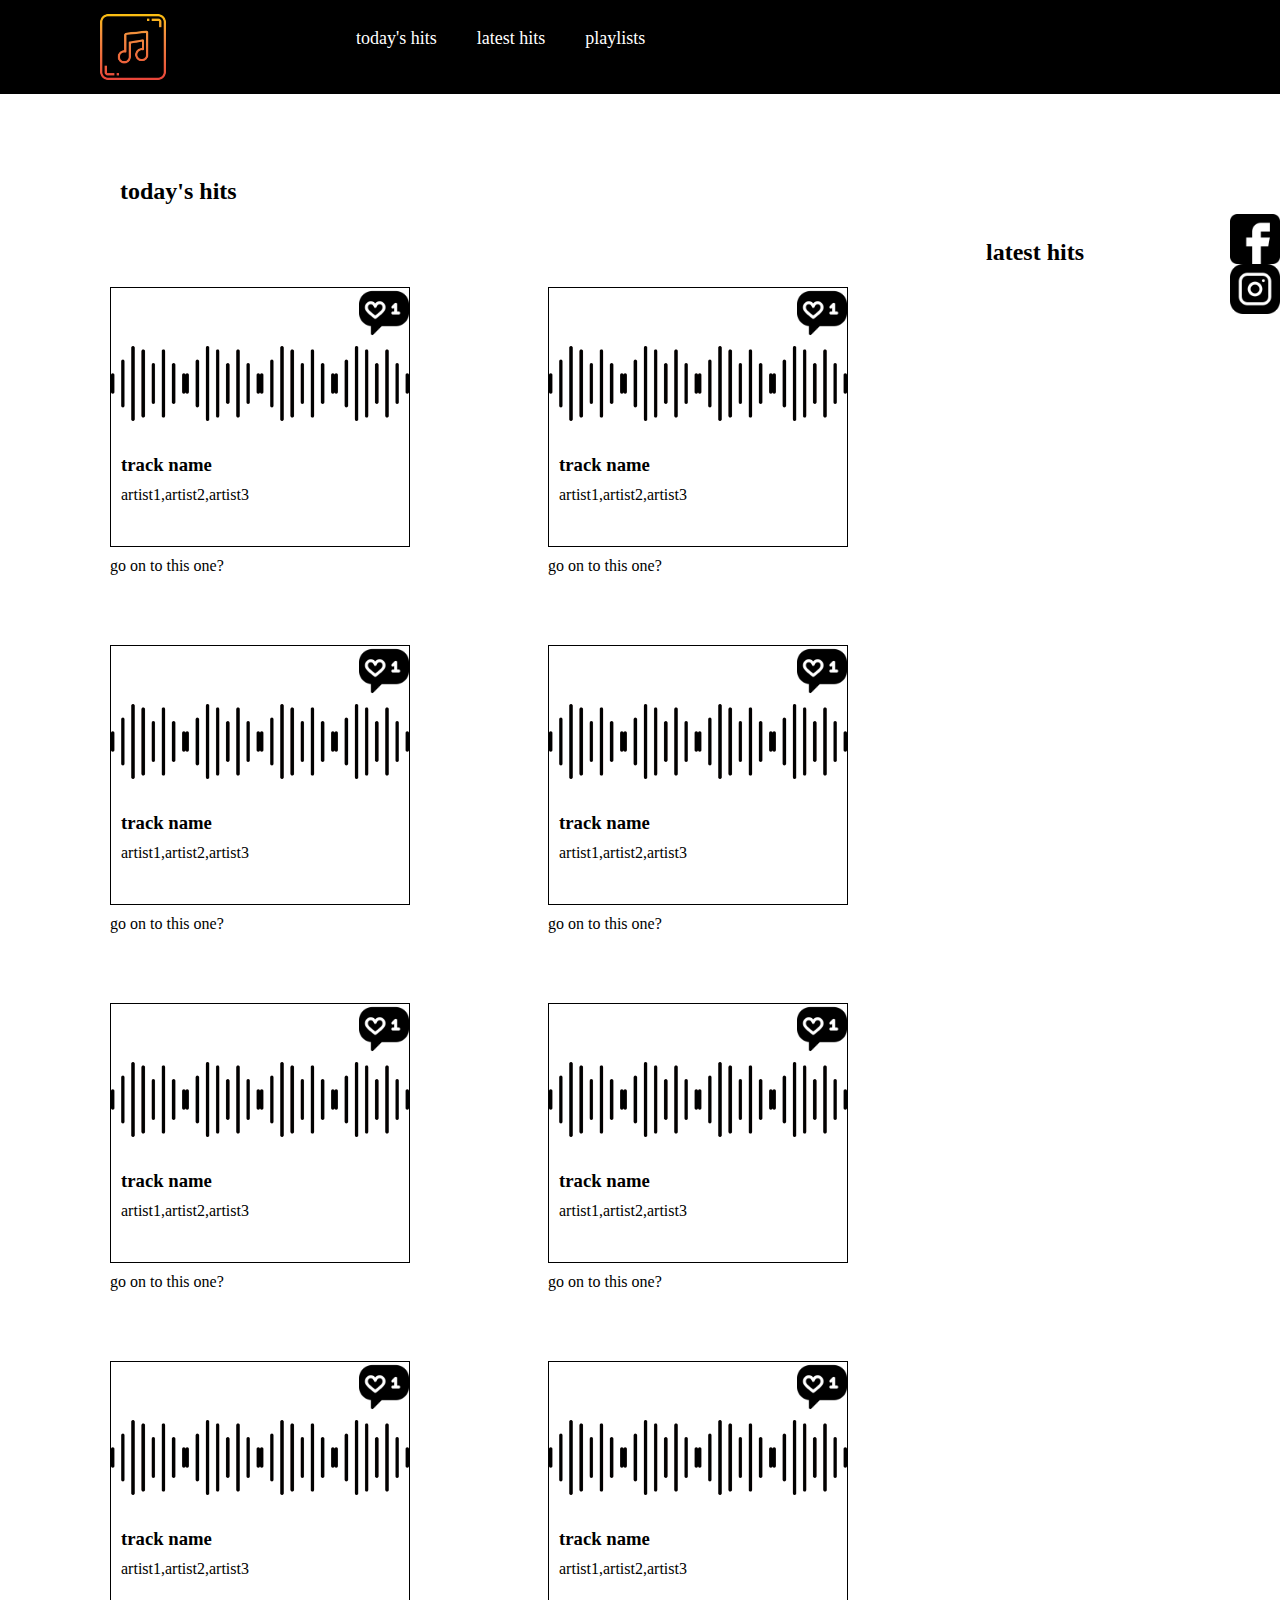
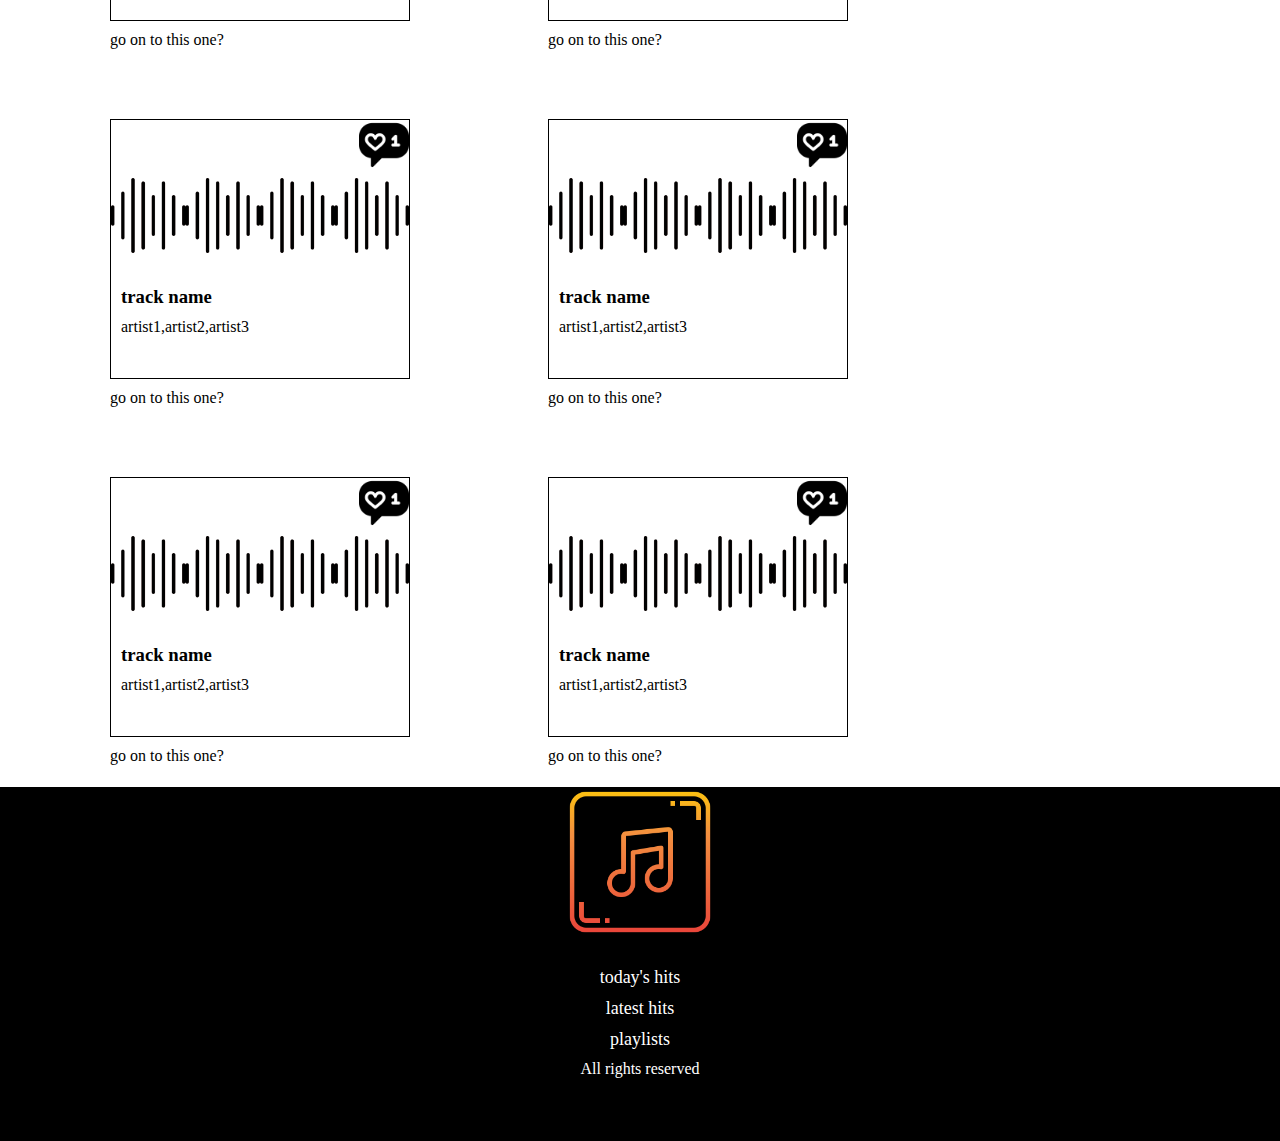
==== index.html @ a3f8bdf5 "first commit" ====
<!DOCTYPE html>
<html lang="en">
<head>
    <meta charset="UTF-8">
    <meta http-equiv="X-UA-Compatible" content="IE=edge">
    <meta name="viewport" content="width=device-width, initial-scale=1.0">
    <link rel="stylesheet" href="style/style.css">
    <title>Document</title>
</head>
<body>
  <header>
    <h1><a href="index.html">Music Page </a></h1>
    <nav>
        <ul>
            <li><a href="#">today&apos;s hits</a></li>
            <li><a href="#">latest hits</a></li>
            <li><a href="playlist.html">playlists</a></li>
        </ul>
    </nav>
  </header>
  <main>
    <div class="social">
        <div class="facebook">
            <a href="https://www.facebook.com/" target="_blank">
                <img src="img/fb.png" alt="facebook">
            </a>
        </div>
        <div class="instagram">
            <a href="https://www.instagram.com" target="_blank">
                <img   src="img/instagram.png" alt="instagram">
            </a>
        </div>
    </div>
    <h2>today&apos;s hits</h2>
    <article>
        <section>
        <div class="sound"></div>
         <h3>track name</h3>  
         <p>artist1,artist2,artist3</p> 
         <div class="background"></div>
        </section>
        <p><a href="#">go on to this one?</a></p>
    </article>
    <article>
        <section>
        <div class="sound"></div>
         <h3>track name</h3>  
         <p>artist1,artist2,artist3</p> 
         <div class="background"></div>
        </section>
        <p><a href="#">go on to this one?</a></p>
    </article>
    <article>
        <section>
        <div class="sound"></div>
         <h3>track name</h3>  
         <p>artist1,artist2,artist3</p> 
         <div class="background"></div>
        </section>
        <p><a href="#">go on to this one?</a></p>
    </article>
    <h2 class="latest">latest hits</h2>
    <article>
        <section>
        <div class="sound"></div>
         <h3>track name</h3>  
         <p>artist1,artist2,artist3</p> 
         <div class="background"></div>
        </section>
        <p><a href="#">go on to this one?</a></p>
    </article>
    <article>
        <section>
        <div class="sound"></div>
         <h3>track name</h3>  
         <p>artist1,artist2,artist3</p> 
         <div class="background"></div>
        </section>
        <p><a href="#">go on to this one?</a></p>
    </article>
    <article>
        <section>
        <div class="sound"></div>
         <h3>track name</h3>  
         <p>artist1,artist2,artist3</p> 
         <div class="background"></div>
        </section>
        <p><a href="#">go on to this one?</a></p>
    </article>
    <article>
        <section>
        <div class="sound"></div>
         <h3>track name</h3>  
         <p>artist1,artist2,artist3</p> 
         <div class="background"></div>
        </section>
        <p><a href="#">go on to this one?</a></p>
    </article>
    <article>
        <section>
        <div class="sound"></div>
         <h3>track name</h3>  
         <p>artist1,artist2,artist3</p> 
         <div class="background"></div>
        </section>
        <p><a href="#">go on to this one?</a></p>
    </article>
    <article>
        <section>
        <div class="sound"></div>
         <h3>track name</h3>  
         <p>artist1,artist2,artist3</p> 
         <div class="background"></div>
        </section>
        <p><a href="#">go on to this one?</a></p>
    </article>
    <article>
        <section>
        <div class="sound"></div>
         <h3>track name</h3>  
         <p>artist1,artist2,artist3</p> 
         <div class="background"></div>
        </section>
        <p><a href="#">go on to this one?</a></p>
    </article>
    <article>
        <section>
        <div class="sound"></div>
         <h3>track name</h3>  
         <p>artist1,artist2,artist3</p> 
         <div class="background"></div>
        </section>
        <p><a href="#">go on to this one?</a></p>
    </article>
    <article>
        <section>
        <div class="sound"></div>
         <h3>track name</h3>  
         <p>artist1,artist2,artist3</p> 
         <div class="background"></div>
        </section>
        <p><a href="#">go on to this one?</a></p>
    </article>
    <h2 class="latest latesttwo">latest hits</h2>
  </main>
  <footer>
    <div class="logo"></div>
    <nav>
        <ul>
            <li><a href="#">today&apos;s hits</a></li>
            <li><a href="#">latest hits</a></li>
            <li><a href="playlist.html">playlists</a></li>
        </ul>
    </nav>
    <p>All rights reserved</p>
  </footer>
</body>
</html>
---- style/style.css ----
*{
    text-decoration: none;
    list-style-type: none;
    box-sizing: border-box;
    padding: 0;
    margin: 0;
}
header{
    width: 100%;
    height: 94px;
    background-color: #000000;
}
li a{
    font-size: 18px;
    color: #FFFFFF;
}
header li{
    float: left;
    margin: 20px;
    margin-top: 28px;
    
}
header h1{
    width: 70px;
    height: 70px;
    background-image: url(../img/music-note.png);
    background-size: 100%;
    background-repeat: no-repeat;
    text-indent: -99999px;
    float: left;
    margin-left: 98px;
    margin-right: 168px;
    margin-top: 12px;
    color: rgb(149, 14, 32);
}

header h1 a{
    width: 70px;
    height: 70px;
    display: block;
}
.social{
    
    width: 50px;
    height: 100px;
    position: fixed;
    top: 214px;
    right: 0;
}
.social .facebook, .social .instagram{
    width: 100%;
    height: 50%;
    overflow: hidden;
}
.social .facebook img,
.social .instagram img{
    width: 100%;
}
main{
    padding-top: 50px;
    padding-left: 110px;
    padding-bottom: 100px;
}
article{
    float: left;
    margin-right: 138px;
    margin-top: 48px;
    margin-bottom: 22px;
}
section{
    border: 1px solid #000000;
    width: 300px;
    height: 260px;
   
    position: relative;
}
.background{
    background-image: url(../img/like.png);
    background-size: 100%;
    height: 50px;
    width: 50px;
    position: absolute;
    right: 0;
    top: 0;
}
h3 {
    margin-top: 20px;
    
}
section h3, section p{
    padding-left: 10px;
    
}
.sound{
    width: 100%;
    height: 88px;
    margin-top: 26px;
    background-image: url(../img/sound.png);
    background-repeat: repeat-x;
    background-size: 25%;
    margin-top: 58px;
   
}
p a{
    color: #000000;
}
article p{
    padding-top: 10px;
}
.latest{
    margin-top: 30px;
}
.latesttwo{
    visibility: hidden;
}


footer{
    height: 354px;
    width: 100%;
    background-color: #000000;
    margin-top: 20px;
    color: #FFFFFF;
    clear: both;
}
footer li, footer p{
    text-align: center;
    color: #FFFFFF;
    padding-top: 10px;
}
.logo{
    background-image: url(../img/music-note.png);
    width: 150px;
    height: 150px;
    background-size: 100%;
    background-repeat: no-repeat;
    margin: 20px auto;
}
.list li a{
    color: #000000;
    padding: 18px;
    line-height:initial;
}
.list{
    width: 280px;
    height: 360px;
    float: left;
    margin-right: 70px;

   
}
h2{
    margin: 34px 10px;
}
.soundtwo{
    clear: both;
    width: 260px;
    margin-left: 432px;
    margin-top: 402px;
}
.secondlist{
    margin-right: 40px;
}
.lastp{
    text-align: center;
    font-size: 36px;
    text-transform: capitalize;
}
.lastsoundtwo{
    margin: 60px auto;
    clear: both;
}
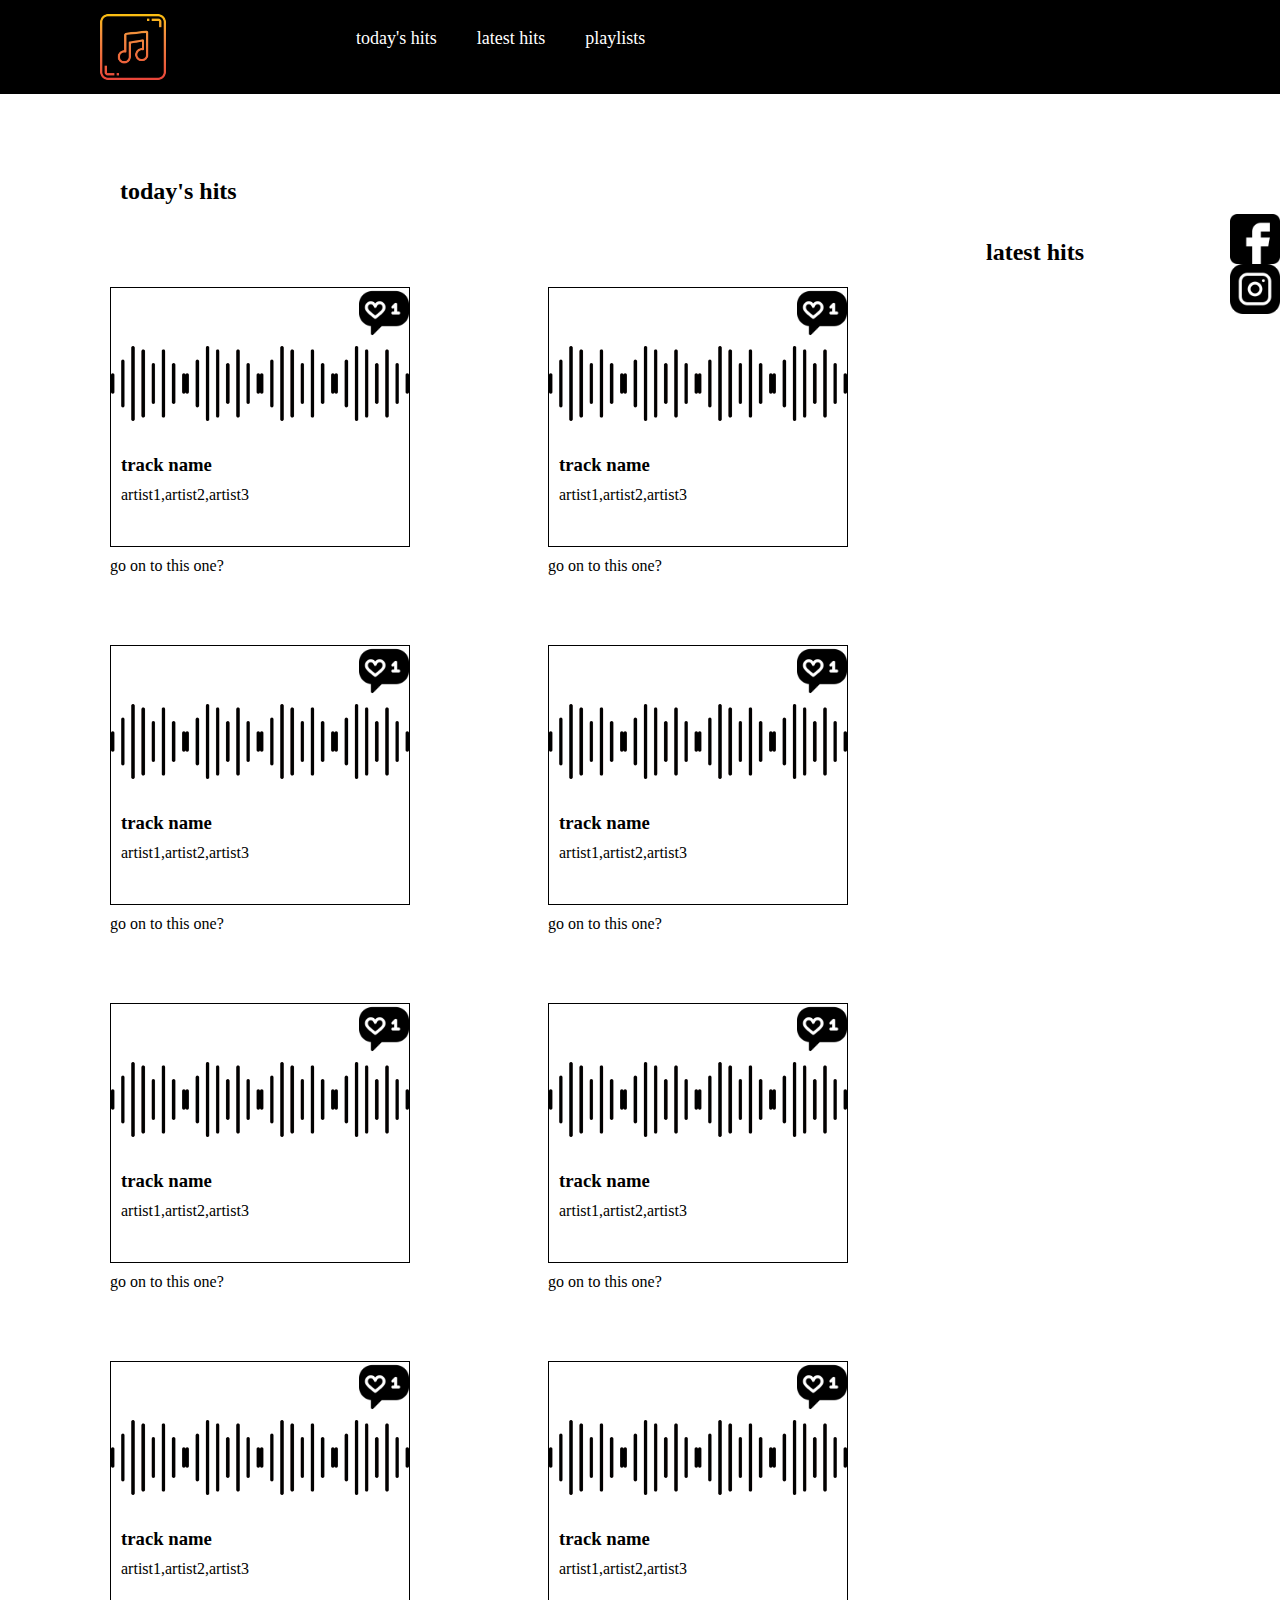
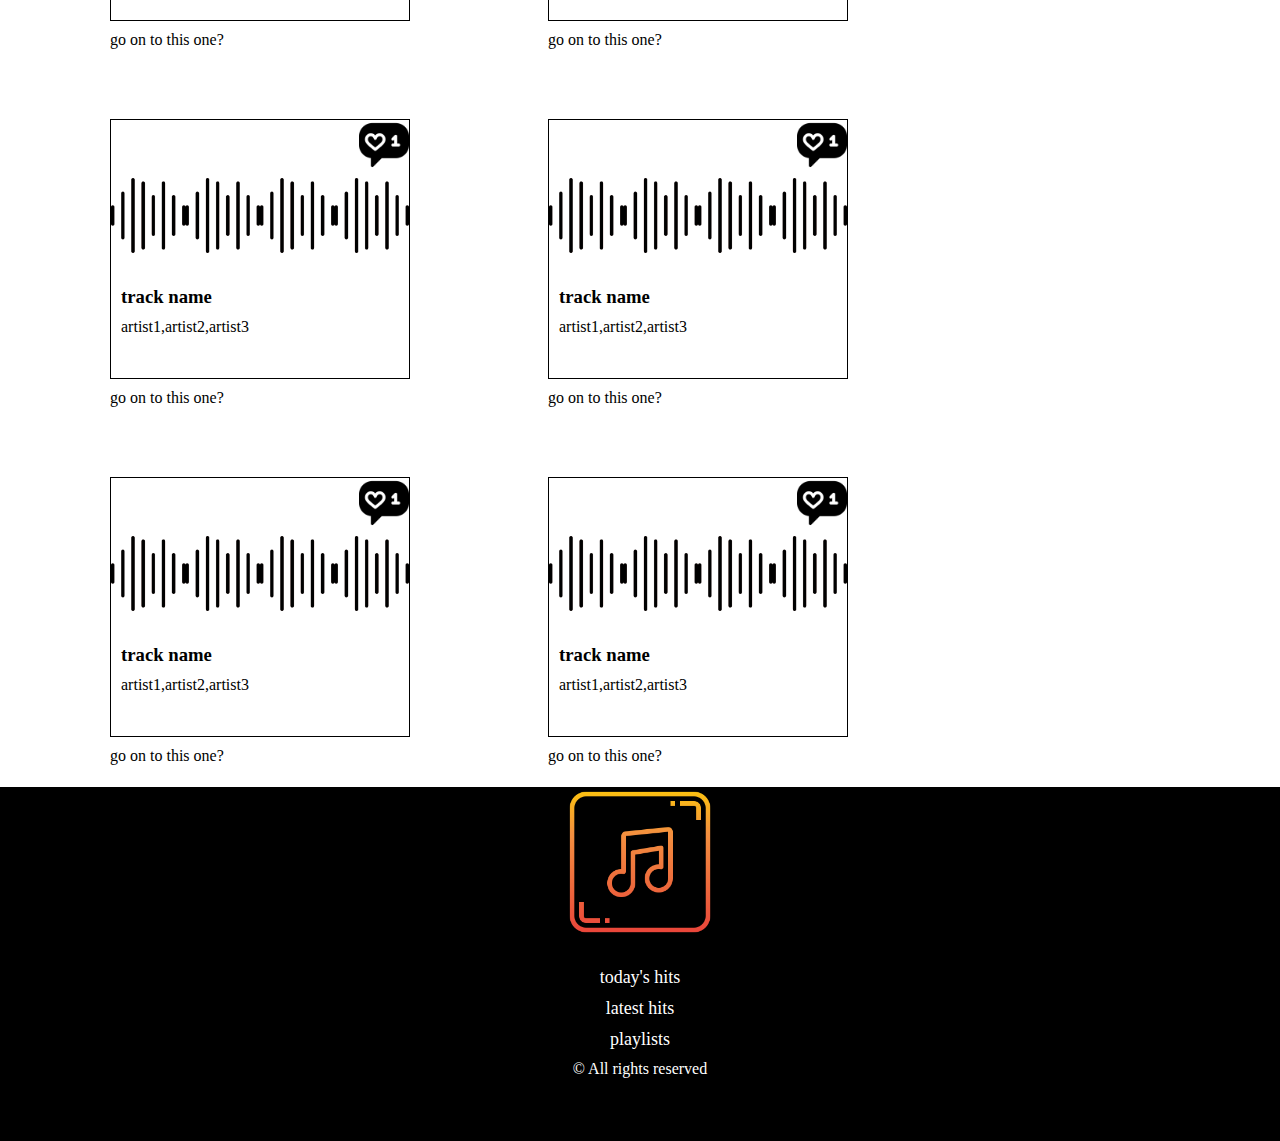
==== commit cfcbd557: "first commit" ====
--- a/index.html
+++ b/index.html
@@ -5,7 +5,7 @@
     <meta http-equiv="X-UA-Compatible" content="IE=edge">
     <meta name="viewport" content="width=device-width, initial-scale=1.0">
     <link rel="stylesheet" href="style/style.css">
-    <title>Document</title>
+    <title>Music Pag</title>
 </head>
 <body>
   <header>
@@ -20,16 +20,16 @@
   </header>
   <main>
     <div class="social">
-        <div class="facebook">
+       
             <a href="https://www.facebook.com/" target="_blank">
-                <img src="img/fb.png" alt="facebook">
+                <div class="facebook"></div>
             </a>
-        </div>
-        <div class="instagram">
+        
+        
             <a href="https://www.instagram.com" target="_blank">
-                <img   src="img/instagram.png" alt="instagram">
+                <div class="instagram"></div>
             </a>
-        </div>
+        
     </div>
     <h2>today&apos;s hits</h2>
     <article>
--- a/style/style.css
+++ b/style/style.css
@@ -13,6 +13,7 @@
 li a{
     font-size: 18px;
     color: #FFFFFF;
+    position: relative;
 }
 header li{
     float: left;
@@ -20,6 +21,36 @@
     margin-top: 28px;
     
 }
+header li a:hover{
+
+}
+header li a::before{
+    content: "";
+    width: 0;
+    height: 2px;
+    background-color: #d2cdcd;
+    position: absolute;
+    bottom: 0;
+    left: 0;
+    transition: 1s;
+}
+header li a:hover:before{
+    width: 100%;
+}
+header li a::after{
+    content: "";
+    width: 0;
+    height: 2px;
+    background-color: #d2cdcd;
+    position: absolute;
+    top: 0;
+    right: 0;
+    transition: 1s;
+}
+header li a:hover::after{
+    width: 100%;
+}
+
 header h1{
     width: 70px;
     height: 70px;
@@ -40,22 +71,37 @@
     display: block;
 }
 .social{
-    
+    display: block;
     width: 50px;
     height: 100px;
     position: fixed;
     top: 214px;
     right: 0;
 }
-.social .facebook, .social .instagram{
+
+.social .facebook{
+    background-image: url(../img/fb.png);
+    background-size: 100%;
     width: 100%;
     height: 50%;
     overflow: hidden;
 }
-.social .facebook img,
-.social .instagram img{
-    width: 100%;
-}
+.social .instagram{
+    background-image: url(../img/instagram.png);
+    background-size: 100%;
+    width: 100%;
+    height: 50%;
+    overflow: hidden;
+}
+.social .instagram:hover{
+    background-image: url(../img/instagramferadi.png);
+    cursor: pointer;
+}
+.social .facebook:hover{
+    background-image: url(../img/facebookferadi.png);
+    cursor: pointer;
+}
+
 main{
     padding-top: 50px;
     padding-left: 110px;
@@ -67,12 +113,17 @@
     margin-top: 48px;
     margin-bottom: 22px;
 }
+article p:last-child:hover{
+   text-decoration: underline;
+}
 section{
     border: 1px solid #000000;
     width: 300px;
     height: 260px;
-   
     position: relative;
+}
+section:hover{
+    box-shadow: 0px 1px 7px 4px rgba(38,36,36,0.54);
 }
 .background{
     background-image: url(../img/like.png);
@@ -82,6 +133,11 @@
     position: absolute;
     right: 0;
     top: 0;
+}
+.background:hover{
+    background-image: url(../img/like\ 2.png);
+    cursor: pointer;
+    background-size: 100%;
 }
 h3 {
     margin-top: 20px;
@@ -146,8 +202,11 @@
     height: 360px;
     float: left;
     margin-right: 70px;
-
-   
+}
+.list:hover{
+    background-color: #E5E5E5;
+    box-shadow: 0px 1px 15px 8px #E5E5E5;
+    cursor: pointer;
 }
 h2{
     margin: 34px 10px;
@@ -160,6 +219,7 @@
 }
 .secondlist{
     margin-right: 40px;
+    margin-bottom: 32px;
 }
 .lastp{
     text-align: center;
@@ -169,4 +229,7 @@
 .lastsoundtwo{
     margin: 60px auto;
     clear: both;
+}
+footer p::before{
+    content: "© ";
 }